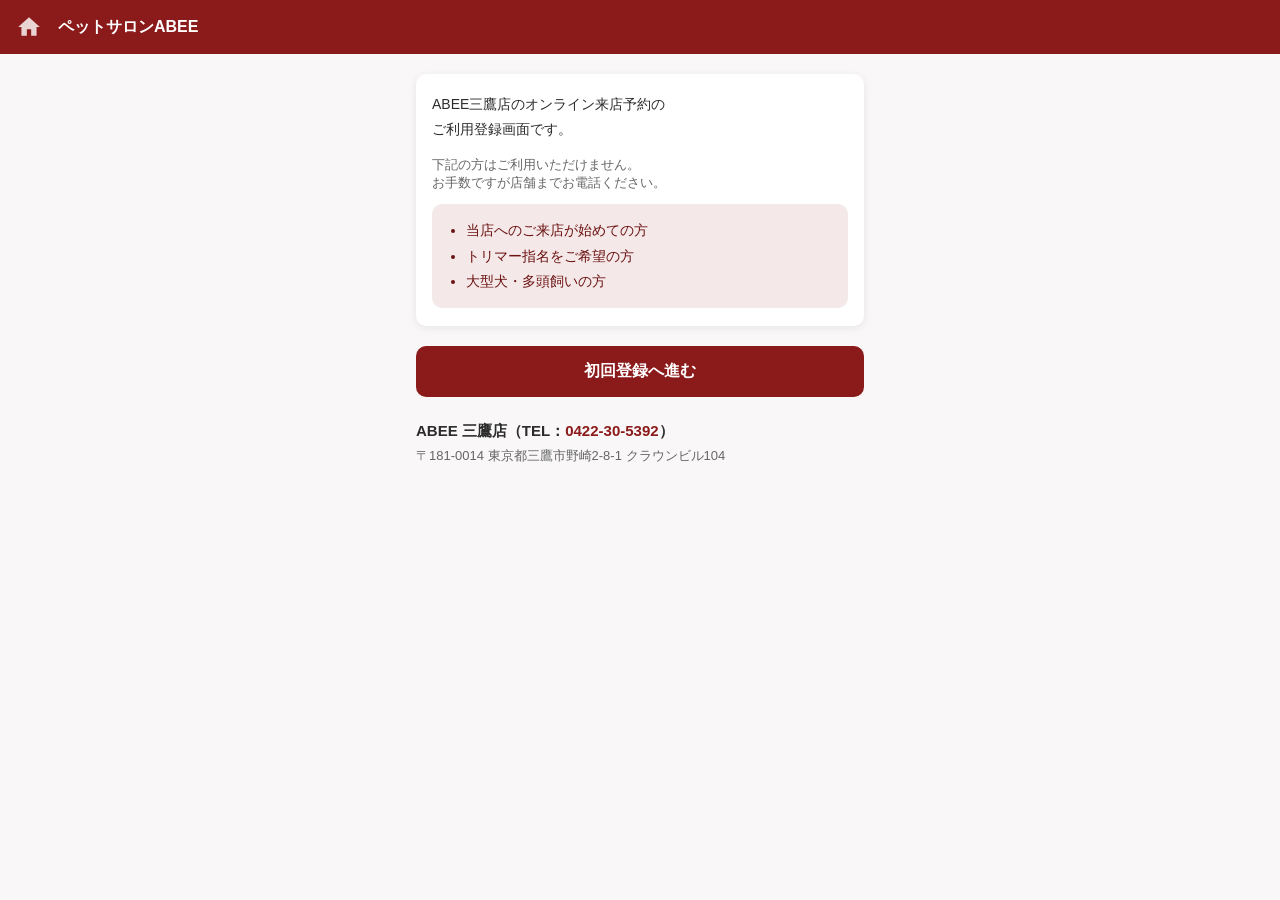
==== index.html @ 14ad0a44 "7/12 15:30" ====
<!DOCTYPE html>
<html lang="ja">
<head>
  <meta charset="UTF-8">
  <meta name="viewport" content="width=device-width, initial-scale=1.0, viewport-fit=cover">
  <title>LINE予約 | ABEE三鷹店</title>
  <link rel="stylesheet" href="style.css">
</head>
<body>

<!-- ローディングオーバーレイ -->
<div id="loading-overlay">
  <div class="spinner"></div>
</div>

<!-- トースト通知 -->
<div id="toast" class="toast" role="alert"></div>


<!-- ══════════════════════════════════════════════
     画面①  初回登録 — ガイダンス
══════════════════════════════════════════════ -->
<div id="screen-register" class="screen">
  <header class="header">
    <button class="header__home-btn" onclick="App.loadHome()" aria-label="ホームへ戻る">
      <svg xmlns="http://www.w3.org/2000/svg" viewBox="0 0 24 24" fill="currentColor" width="26" height="26">
        <path d="M10 20v-6h4v6h5v-8h3L12 3 2 12h3v8z"/>
      </svg>
    </button>
    <span class="header__title">ペットサロンABEE</span>
  </header>

  <div class="content">
    <div class="card">
      <p style="font-size:14px; line-height:1.8; margin-bottom:14px;">
        ABEE三鷹店のオンライン来店予約の<br>ご利用登録画面です。
      </p>
      <p style="font-size:13px; color:#666; margin-bottom:12px;">
        下記の方はご利用いただけません。<br>お手数ですが店舗までお電話ください。
      </p>
      <div class="notice-box">
        <ul>
          <li>当店へのご来店が始めての方</li>
          <li>トリマー指名をご希望の方</li>
          <li>大型犬・多頭飼いの方</li>
        </ul>
      </div>
    </div>

    <button class="btn btn--primary" onclick="showScreen('screen-terms')">
      初回登録へ進む
    </button>

    <div class="shop-info">
      <strong>ABEE 三鷹店（TEL：<a href="tel:0422-30-5392">0422-30-5392</a>）</strong>
      〒181-0014 東京都三鷹市野崎2-8-1 クラウンビル104
    </div>
  </div>
</div>


<!-- ══════════════════════════════════════════════
     画面②  利用規約
══════════════════════════════════════════════ -->
<div id="screen-terms" class="screen">
  <header class="header">
    <button class="header__home-btn" onclick="App.loadHome()" aria-label="ホームへ戻る">
      <svg xmlns="http://www.w3.org/2000/svg" viewBox="0 0 24 24" fill="currentColor" width="26" height="26">
        <path d="M10 20v-6h4v6h5v-8h3L12 3 2 12h3v8z"/>
      </svg>
    </button>
    <span class="header__title">ペットサロンABEE</span>
  </header>

  <div class="content">
    <div class="card">
      <p style="font-size:14px; font-weight:600; margin-bottom:12px;">利用規約をご確認ください</p>
      <div class="terms-box">
        <h3>LINEアプリ利用規約</h3>
        <p>本サービスは、ペットサロンABEE（以下「当店」）が提供するLINEミニアプリ（以下「本アプリ」）を通じたオンライン予約サービスです。ご利用の前に以下の規約をお読みください。</p>

        <h4>第1条（サービス内容）</h4>
        <p>本アプリは、当店へのトリミング等の施術予約をLINE上から行うためのサービスです。予約の確定は当店での受付完了をもって成立します。</p>

        <h4>第2条（利用資格）</h4>
        <p>本サービスは、当店に既にご登録いただいているお客様のみご利用いただけます。初めてご来店の方、トリマー指名をご希望の方、大型犬・多頭飼いの方は、お電話にてご予約ください。</p>

        <h4>第3条（個人情報の取り扱い）</h4>
        <p>ご登録いただいた氏名・電話番号・ペット情報等の個人情報は、予約管理・サービス提供のみに使用します。第三者への提供は法令に基づく場合を除き行いません。</p>

        <h4>第4条（LINEユーザー情報）</h4>
        <p>本アプリはLINEのユーザーID取得を行います。取得した情報はお客様の予約情報との紐付けにのみ使用し、マーケティング等の目的には使用しません。</p>

        <h4>第5条（予約のキャンセル）</h4>
        <p>予約のキャンセルは、予約日の前日17時までに本アプリよりお手続きください。前日17時以降のキャンセルはお電話にてご連絡ください。当日のキャンセルはご遠慮ください。</p>

        <h4>第6条（免責事項）</h4>
        <p>通信障害・システム障害等によりサービスが利用できない場合、当店は責任を負いかねます。重要なご予約はお電話にてご確認ください。</p>

        <h4>第7条（規約の変更）</h4>
        <p>当店は予告なく本規約を変更することがあります。変更後も本サービスをご利用いただいた場合、変更後の規約に同意いただいたものとみなします。</p>

        <h3 style="margin-top:16px;">個人情報の取り扱いについて</h3>
        <p>当店は、お客様からご提供いただいた個人情報（氏名・電話番号・ペット情報・LINEユーザー情報等）を以下の目的で利用します。</p>
        <h4>利用目的</h4>
        <p>予約管理・サービス提供・リマインダー通知・店舗からのご連絡</p>
        <h4>第三者提供</h4>
        <p>法令に基づく場合を除き、お客様の個人情報を第三者に提供することはありません。</p>
        <h4>個人情報の管理</h4>
        <p>個人情報は適切に管理し、不正アクセス・紛失・破壊・改ざん・漏洩の防止に努めます。</p>
        <h4>お問い合わせ</h4>
        <p>個人情報の開示・訂正・削除をご希望の場合は、店舗までお電話ください。TEL：0422-30-5392</p>
      </div>

      <label class="checkbox-label" style="margin-top:16px;">
        <input type="checkbox" id="terms-agree" onchange="App.onTermsChange()">
        <span>利用規約に同意する</span>
      </label>
      <label class="checkbox-label" style="margin-top:10px;">
        <input type="checkbox" id="privacy-agree" onchange="App.onTermsChange()">
        <span>個人情報の取り扱いに同意する</span>
      </label>
    </div>

    <button class="btn btn--primary" id="btn-terms-next" disabled onclick="showScreen('screen-password')">進む</button>
  </div>
</div>


<!-- ══════════════════════════════════════════════
     画面③  初回登録パスワード
══════════════════════════════════════════════ -->
<div id="screen-password" class="screen">
  <header class="header">
    <button class="header__home-btn" onclick="App.loadHome()" aria-label="ホームへ戻る">
      <svg xmlns="http://www.w3.org/2000/svg" viewBox="0 0 24 24" fill="currentColor" width="26" height="26">
        <path d="M10 20v-6h4v6h5v-8h3L12 3 2 12h3v8z"/>
      </svg>
    </button>
    <span class="header__title">ペットサロンABEE</span>
  </header>

  <div class="content" style="justify-content:center;">
    <div class="card">
      <p style="font-size:14px; text-align:center; line-height:1.8; margin-bottom:16px;">
        初回利用登録パスワードを<br>入力してください
      </p>
      <div class="form-group">
        <input
          id="input-password"
          class="form-input"
          type="password"
          placeholder="パスワード"
          autocomplete="off"
        >
      </div>
    </div>
    <button class="btn btn--primary" onclick="App.handlePassword()">進む</button>
  </div>
</div>


<!-- ══════════════════════════════════════════════
     画面④  初回登録 — 電話番号入力
══════════════════════════════════════════════ -->
<div id="screen-register-form" class="screen">
  <header class="header">
    <button class="header__home-btn" onclick="App.loadHome()" aria-label="ホームへ戻る">
      <svg xmlns="http://www.w3.org/2000/svg" viewBox="0 0 24 24" fill="currentColor" width="26" height="26">
        <path d="M10 20v-6h4v6h5v-8h3L12 3 2 12h3v8z"/>
      </svg>
    </button>
    <span class="header__title">ペットサロンABEE</span>
  </header>

  <div class="content">
    <div class="card">
      <p style="font-size:14px; margin-bottom:16px; line-height:1.7;">
        下記入力欄から登録してください
      </p>
      <div class="form-group">
        <label class="form-label" for="input-tel">携帯電話番号を入力してください。</label>
        <input
          id="input-tel"
          class="form-input"
          type="tel"
          inputmode="numeric"
          placeholder="09012345678"
          maxlength="11"
          autocomplete="tel"
        >
      </div>
      <p style="font-size:12px; color:#999; margin-top:8px;">
        ※ ハイフンなしで入力してください
      </p>
    </div>

    <button class="btn btn--primary" onclick="App.handleRegister()">進む</button>

    <div class="shop-info">
      <strong>ABEE 三鷹店（TEL：<a href="tel:0422-30-5392">0422-30-5392</a>）</strong>
      〒181-0014 東京都三鷹市野崎2-8-1 クラウンビル104
    </div>
  </div>
</div>


<!-- ══════════════════════════════════════════════
     画面⑤  初回登録 — 完了
══════════════════════════════════════════════ -->
<div id="screen-register-done" class="screen">
  <header class="header">
    <button class="header__home-btn" onclick="App.loadHome()" aria-label="ホームへ戻る">
      <svg xmlns="http://www.w3.org/2000/svg" viewBox="0 0 24 24" fill="currentColor" width="26" height="26">
        <path d="M10 20v-6h4v6h5v-8h3L12 3 2 12h3v8z"/>
      </svg>
    </button>
    <span class="header__title">ペットサロンABEE</span>
  </header>

  <div class="content" style="justify-content:center; gap:24px;">
    <div class="done-icon">✅</div>
    <p class="done-title" id="register-done-title">初回登録が完了しました。</p>
    <p class="done-msg" id="register-done-msg">次回からはこちらの画面から<br>予約が可能になります。</p>
    <button class="btn btn--primary" onclick="App.loadHome()">予約画面へ進む</button>
  </div>
</div>


<!-- ══════════════════════════════════════════════
     画面⑥  ホーム（予約一覧）
══════════════════════════════════════════════ -->
<div id="screen-home" class="screen">
  <header class="header">
    <button class="header__home-btn" onclick="App.loadHome()" aria-label="ホームへ戻る">
      <svg xmlns="http://www.w3.org/2000/svg" viewBox="0 0 24 24" fill="currentColor" width="26" height="26">
        <path d="M10 20v-6h4v6h5v-8h3L12 3 2 12h3v8z"/>
      </svg>
    </button>
    <span class="header__title">ペットサロンABEE</span>
  </header>

  <div class="content">
    <div class="card">
      <p class="section-title">現在のご予約</p>
      <div id="reservation-list">
        <p class="empty-msg">読み込み中...</p>
      </div>
    </div>

    <button class="btn btn--primary" onclick="App.openPetSelect()">新規予約</button>

    <div class="notice-box">
      <p>下記をご希望のお客様はお電話ください。</p>
      <ul>
        <li>トリマー指名をご希望の方</li>
        <li>大型犬・多頭飼いの方</li>
      </ul>
    </div>

    <div class="shop-info">
      <strong>ABEE 三鷹店（TEL：<a href="tel:0422-30-5392">0422-30-5392</a>）</strong>
      〒181-0014 東京都三鷹市野崎2-8-1 クラウンビル104
    </div>
  </div>
</div>


<!-- ══════════════════════════════════════════════
     画面⑦  ペット選択
══════════════════════════════════════════════ -->
<div id="screen-pet-select" class="screen">
  <header class="header">
    <button class="header__home-btn" onclick="App.loadHome()" aria-label="ホームへ戻る">
      <svg xmlns="http://www.w3.org/2000/svg" viewBox="0 0 24 24" fill="currentColor" width="26" height="26">
        <path d="M10 20v-6h4v6h5v-8h3L12 3 2 12h3v8z"/>
      </svg>
    </button>
    <span class="header__title">ペットサロンABEE</span>
    <span class="header__sub">ペット選択</span>
  </header>

  <div class="content">
    <div class="card">
      <p class="section-title">予約するペットを選択</p>
      <div class="form-group" style="margin-top:12px;">
        <label class="form-label" for="select-pet">ペット</label>
        <select id="select-pet" class="form-select"></select>
      </div>
    </div>

    <button class="btn btn--primary" onclick="App.handlePetSelect()">日程を選ぶ</button>
    <button class="btn btn--ghost" onclick="App.loadHome()">← 戻る</button>
  </div>
</div>


<!-- ══════════════════════════════════════════════
     画面⑧  日程・時間選択カレンダー
══════════════════════════════════════════════ -->
<div id="screen-calendar" class="screen">
  <header class="header">
    <button class="header__home-btn" onclick="App.loadHome()" aria-label="ホームへ戻る">
      <svg xmlns="http://www.w3.org/2000/svg" viewBox="0 0 24 24" fill="currentColor" width="26" height="26">
        <path d="M10 20v-6h4v6h5v-8h3L12 3 2 12h3v8z"/>
      </svg>
    </button>
    <span class="header__title">ペットサロンABEE</span>
  </header>

  <div class="content">
    <div class="card" style="padding:14px 12px;">
      <div class="cal-header">
        <button class="btn-week" onclick="App.prevWeek()">前週</button>
        <span class="cal-week-label" id="cal-week-label"></span>
        <button class="btn-week" onclick="App.nextWeek()">翌週</button>
      </div>
      <div style="overflow-x:auto;">
        <table class="cal-table">
          <thead>
            <tr>
              <th></th>
              <th>10:00</th>
              <th>13:00</th>
              <th>16:00</th>
            </tr>
          </thead>
          <tbody id="cal-tbody"></tbody>
        </table>
      </div>
    </div>

    <div class="notice-box">
      <p>下記をご希望のお客様はお電話ください。</p>
      <ul>
        <li>トリマー指名をご希望の方</li>
        <li>大型犬・多頭飼いの方</li>
      </ul>
    </div>

    <div class="footer">
      <button class="btn btn--ghost" onclick="App.loadHome()">← ホームへ戻る</button>
    </div>
  </div>
</div>


<!-- ══════════════════════════════════════════════
     画面⑨  予約情報入力フォーム
══════════════════════════════════════════════ -->
<div id="screen-booking" class="screen">
  <header class="header">
    <button class="header__home-btn" onclick="App.loadHome()" aria-label="ホームへ戻る">
      <svg xmlns="http://www.w3.org/2000/svg" viewBox="0 0 24 24" fill="currentColor" width="26" height="26">
        <path d="M10 20v-6h4v6h5v-8h3L12 3 2 12h3v8z"/>
      </svg>
    </button>
    <span class="header__title">ペットサロンABEE</span>
    <span class="header__sub">予約内容</span>
  </header>

  <div class="content">
    <div class="card">
      <p class="section-title" id="form-header"></p>
      <dl class="booking-summary" style="margin-top:12px;">
        <dt>ペット</dt>
        <dd id="form-pet-name">—</dd>
      </dl>
    </div>

    <div class="card">
      <div class="form-group">
        <label class="form-label" for="input-message">連絡事項（任意）</label>
        <textarea id="input-message" class="form-textarea" placeholder="気になることがあればお書きください"></textarea>
      </div>
    </div>

    <button class="btn btn--primary" onclick="App.handleBooking()">予約する</button>
    <button class="btn btn--ghost" onclick="App.openPetSelect()">← 日程選択へ戻る</button>
  </div>
</div>


<!-- ══════════════════════════════════════════════
     画面⑩  予約完了
══════════════════════════════════════════════ -->
<div id="screen-booking-done" class="screen">
  <header class="header">
    <button class="header__home-btn" onclick="App.loadHome()" aria-label="ホームへ戻る">
      <svg xmlns="http://www.w3.org/2000/svg" viewBox="0 0 24 24" fill="currentColor" width="26" height="26">
        <path d="M10 20v-6h4v6h5v-8h3L12 3 2 12h3v8z"/>
      </svg>
    </button>
    <span class="header__title">ペットサロンABEE</span>
  </header>

  <div class="content" style="justify-content:center; gap:20px;">
    <div class="done-icon">🐾</div>
    <p class="done-title">予約が完了しました！</p>
    <div class="booking-summary">
      <dt>予約内容</dt>
      <dd id="confirm-detail">—</dd>
    </div>
    <p class="done-msg">当日はよろしくお願いいたします。</p>
    <button class="btn btn--primary" onclick="App.loadHome()">ホームへ戻る</button>
    <div class="shop-info">
      <strong>ABEE 三鷹店（TEL：<a href="tel:0422-30-5392">0422-30-5392</a>）</strong>
      〒181-0014 東京都三鷹市野崎2-8-1 クラウンビル104
    </div>
  </div>
</div>


<!-- ══════════════════════════════════════════════
     画面⑪  予約詳細・キャンセル
══════════════════════════════════════════════ -->
<div id="screen-reservation-detail" class="screen">
  <header class="header">
    <button class="header__home-btn" onclick="App.loadHome()" aria-label="ホームへ戻る">
      <svg xmlns="http://www.w3.org/2000/svg" viewBox="0 0 24 24" fill="currentColor" width="26" height="26">
        <path d="M10 20v-6h4v6h5v-8h3L12 3 2 12h3v8z"/>
      </svg>
    </button>
    <span class="header__title">ペットサロンABEE</span>
    <span class="header__sub">予約詳細</span>
  </header>

  <div class="content">
    <div class="card">
      <p class="section-title">予約内容</p>
      <dl class="booking-summary" style="margin-top:12px;">
        <dt>日時</dt>
        <dd id="detail-datetime">—</dd>
        <dt>ペット</dt>
        <dd id="detail-pet">—</dd>
      </dl>
    </div>

    <div id="cancel-section">
      <button class="btn btn--secondary" onclick="App.confirmCancel()" id="btn-cancel">
        予約をキャンセルする
      </button>
      <p style="font-size:12px; color:#999; text-align:center; margin-top:8px;">
        ※ キャンセルは前日17時まで可能です
      </p>
    </div>

    <div id="cancel-expired-section" style="display:none;">
      <div class="notice-box">
        <p>キャンセル期限（前日17時）を過ぎています。<br>お電話にてご連絡ください。</p>
      </div>
    </div>

    <button class="btn btn--ghost" onclick="App.loadHome()">← 戻る</button>

    <div class="shop-info">
      <strong>ABEE 三鷹店（TEL：<a href="tel:0422-30-5392">0422-30-5392</a>）</strong>
      〒181-0014 東京都三鷹市野崎2-8-1 クラウンビル104
    </div>
  </div>
</div>


<!-- ══════════════════════════════════════════════
     画面⑫  キャンセル完了
══════════════════════════════════════════════ -->
<div id="screen-cancel-done" class="screen">
  <header class="header">
    <button class="header__home-btn" onclick="App.loadHome()" aria-label="ホームへ戻る">
      <svg xmlns="http://www.w3.org/2000/svg" viewBox="0 0 24 24" fill="currentColor" width="26" height="26">
        <path d="M10 20v-6h4v6h5v-8h3L12 3 2 12h3v8z"/>
      </svg>
    </button>
    <span class="header__title">ペットサロンABEE</span>
  </header>

  <div class="content" style="justify-content:center; gap:20px;">
    <div class="done-icon">✅</div>
    <p class="done-title">キャンセルが完了しました</p>
    <p class="done-msg">またのご予約をお待ちしております。</p>
    <button class="btn btn--primary" onclick="App.loadHome()">ホームへ戻る</button>
  </div>
</div>


<!-- ── スクリプト ─────────────────────────── -->
<!-- LIFF SDK -->
<script src="https://static.line-scdn.net/liff/edge/versions/2.22.3/sdk.js"></script>

<script>
  // LINEアプリ外（PCブラウザ等）で開いた場合の保険用モック
  if (typeof liff === 'undefined') {
    window.liff = {
      init: () => Promise.resolve(),
      isLoggedIn: () => true,
      getProfile: () => Promise.resolve({ userId: 'Uf1234567890mock', displayName: 'テストユーザー' }),
      login: () => {},
      closeWindow: () => {},
    };
  }

  function showScreen(id) {
    document.querySelectorAll('.screen').forEach(s => s.classList.remove('active'));
    const el = document.getElementById(id);
    if (el) el.classList.add('active');
    window.scrollTo(0, 0);
  }
</script>

<script src="config.js"></script>
<script src="api.js"></script>
<script src="app.js"></script>

</body>
</html>
---- style.css ----
/* ============================================================
   style.css — ABEEペットサロン LIFFアプリ
   ブランドカラー: ダークレッド #8B1A1A
   ============================================================ */

/* ── リセット & ベース ── */
*, *::before, *::after { box-sizing: border-box; margin: 0; padding: 0; }

:root {
  --red:        #8B1A1A;
  --red-dark:   #6B1212;
  --red-light:  #F5E8E8;
  --red-mid:    #C23535;
  --text:       #2c2c2c;
  --text-muted: #666;
  --border:     #ddd;
  --bg:         #f9f7f7;
  --white:      #ffffff;
  --radius:     10px;
  --shadow:     0 2px 8px rgba(0,0,0,0.08);
  --font: 'Hiragino Kaku Gothic ProN', 'Noto Sans JP', sans-serif;
}

html, body {
  font-family: var(--font);
  font-size: 15px;
  color: var(--text);
  background: var(--bg);
  min-height: 100vh;
  -webkit-text-size-adjust: 100%;
}

/* ── ローディングオーバーレイ ── */
#loading-overlay {
  display: none;
  position: fixed; inset: 0;
  background: rgba(0,0,0,0.35);
  z-index: 100;
  align-items: center;
  justify-content: center;
}
.spinner {
  width: 44px; height: 44px;
  border: 4px solid rgba(255,255,255,0.3);
  border-top-color: #fff;
  border-radius: 50%;
  animation: spin 0.8s linear infinite;
}
@keyframes spin { to { transform: rotate(360deg); } }

/* ── トースト通知 ── */
.toast {
  position: fixed; top: 70px; left: 16px; right: 16px;
  transform: translateY(-20px);
  opacity: 0; pointer-events: none;
  background: var(--text); color: #fff;
  padding: 12px 16px; border-radius: 12px;
  font-size: 13px;
  white-space: normal;
  word-break: break-word;
  text-align: center;
  box-shadow: 0 4px 12px rgba(0,0,0,0.2);
  transition: opacity 0.3s, transform 0.3s;
  z-index: 200;
}
.toast.show { opacity: 1; transform: translateY(0); }
.toast--error { background: var(--red); }
.toast--success { background: #2e7d32; }

/* ── 画面管理 ── */
.screen { display: none; }
.screen.active { display: flex; flex-direction: column; min-height: 100vh; }

/* ── ヘッダー ── */
.header {
  background: var(--red);
  color: #fff;
  display: flex; align-items: center; gap: 10px;
  padding: 14px 16px;
  position: sticky; top: 0; z-index: 10;
}
.header__home-btn {
  background: none;
  border: none;
  padding: 0;
  margin-right: 6px;
  cursor: pointer;
  color: #F5E8E8; /* var(--red-light) ヘッダー背景の薄い色 */
  display: flex;
  align-items: center;
  flex-shrink: 0;
  opacity: 0.9;
  transition: opacity 0.15s;
}
.header__home-btn:active { opacity: 0.6; }
.header__title { font-size: 16px; font-weight: 600; }
.header__sub { font-size: 13px; opacity: 0.85; margin-left: auto; }

/* ── コンテンツエリア ── */
.content {
  flex: 1;
  padding: 20px 16px;
  display: flex; flex-direction: column; gap: 20px;
  max-width: 480px; width: 100%; margin: 0 auto;
}

/* ── カード ── */
.card {
  background: var(--white);
  border-radius: var(--radius);
  box-shadow: var(--shadow);
  padding: 18px 16px;
}

/* ── ボタン ── */
.btn {
  display: block; width: 100%;
  padding: 15px;
  border: none; border-radius: var(--radius);
  font-family: var(--font);
  font-size: 16px; font-weight: 700;
  cursor: pointer; text-align: center;
  transition: background 0.15s, opacity 0.15s;
  text-decoration: none;
}
.btn--primary {
  background: var(--red);
  color: #fff;
}
.btn--primary:active { background: var(--red-dark); }
.btn--secondary {
  background: var(--white);
  color: var(--red);
  border: 2px solid var(--red);
}
.btn--ghost {
  background: transparent;
  color: var(--text-muted);
  font-weight: 400; font-size: 14px;
}

/* ── フォーム要素 ── */
.form-group { display: flex; flex-direction: column; gap: 6px; }
.form-label { font-size: 13px; color: var(--text-muted); font-weight: 600; }
.form-input,
.form-select,
.form-textarea {
  border: 2px solid var(--border);
  border-radius: var(--radius);
  padding: 12px 14px;
  font-size: 16px;
  font-family: var(--font);
  color: var(--text);
  background: var(--white);
  width: 100%;
  outline: none;
  transition: border-color 0.15s;
}
.form-input:focus,
.form-select:focus,
.form-textarea:focus { border-color: var(--red); }
.form-textarea { resize: vertical; min-height: 80px; }

/* ── 注意書きボックス ── */
.notice-box {
  background: var(--red-light);
  border-radius: var(--radius);
  padding: 14px 16px;
}
.notice-box ul {
  padding-left: 18px;
  font-size: 14px;
  color: var(--red-dark);
  line-height: 1.8;
}
.notice-box p { font-size: 14px; color: var(--red-dark); }

/* ── 店舗情報 ── */
.shop-info { font-size: 13px; color: var(--text-muted); line-height: 1.8; }
.shop-info strong { font-size: 15px; color: var(--text); display: block; }
.shop-info a { color: var(--red); text-decoration: none; font-weight: 600; }

/* ── 予約一覧 ── */
#reservation-list { display: flex; flex-direction: column; gap: 10px; }
.reservation-item {
  border-left: 4px solid var(--red);
  padding: 10px 12px;
  background: var(--red-light);
  border-radius: 0 var(--radius) var(--radius) 0;
}
.reservation-date { font-size: 13px; color: var(--text-muted); }
.reservation-detail { display: flex; gap: 12px; margin-top: 4px; font-size: 15px; }
.pet-name { font-weight: 700; }
.menu-name { color: var(--text-muted); }
.empty-msg { color: var(--text-muted); font-size: 14px; text-align: center; padding: 16px 0; }

/* ── ペット選択 ── */
.section-title {
  font-size: 15px; font-weight: 700;
  margin-bottom: 4px;
  padding-bottom: 8px;
  border-bottom: 2px solid var(--red-light);
}

/* ── カレンダー ── */
.cal-header {
  display: flex; align-items: center; justify-content: space-between;
  margin-bottom: 12px;
}
.cal-week-label { font-size: 15px; font-weight: 700; }
.btn-week {
  background: var(--red-light);
  border: none;
  border-radius: 8px;
  padding: 6px 14px;
  font-size: 13px; font-family: var(--font);
  color: var(--red);
  cursor: pointer; font-weight: 600;
}
.btn-week:active { background: #eecece; }

.cal-table { width: 100%; border-collapse: collapse; font-size: 13px; }
.cal-table th {
  background: var(--red);
  color: #fff;
  padding: 8px 4px;
  text-align: center;
  font-weight: 600;
}
.cal-table td {
  padding: 8px 4px;
  text-align: center;
  border-bottom: 1px solid var(--border);
  vertical-align: middle;
}
.cal-date { text-align: left; padding-left: 4px; font-size: 12px; white-space: nowrap; }
.cal-closed { color: var(--text-muted); font-size: 13px; }
.cal-full { color: var(--border); font-size: 16px; }
.cal-unavailable { color: var(--border); }
.btn-slot {
  background: var(--red);
  color: #fff;
  border: none; border-radius: 6px;
  padding: 6px 8px;
  font-size: 12px; font-family: var(--font);
  font-weight: 600; cursor: pointer;
  white-space: nowrap;
}
.btn-slot:active { background: var(--red-dark); }

/* ── 予約確認 ── */
.booking-summary {
  background: var(--red-light);
  border-radius: var(--radius);
  padding: 14px 16px;
  font-size: 14px; line-height: 1.9;
}
.booking-summary dt { color: var(--text-muted); font-size: 12px; }
.booking-summary dd { font-weight: 700; margin: 0 0 8px; }

/* ── 完了画面 ── */
.done-icon { font-size: 56px; text-align: center; }
.done-title { font-size: 20px; font-weight: 700; text-align: center; color: var(--red); }
.done-msg { font-size: 14px; text-align: center; color: var(--text-muted); line-height: 1.8; }

/* ── 利用規約ボックス ── */
.terms-box {
  border: 2px solid var(--red);
  border-radius: var(--radius);
  padding: 14px 16px;
  height: 260px;
  overflow-y: scroll;
  font-size: 13px;
  line-height: 1.8;
  color: var(--text);
  background: var(--white);
}
.terms-box h3 {
  font-size: 14px; font-weight: 700;
  margin-bottom: 10px; color: var(--red);
}
.terms-box h4 {
  font-size: 13px; font-weight: 700;
  margin: 12px 0 4px;
}
.terms-box p { margin-bottom: 6px; }

/* ── チェックボックス ── */
.checkbox-label {
  display: flex; align-items: center; gap: 10px;
  font-size: 15px; cursor: pointer;
}
.checkbox-label input[type="checkbox"] {
  width: 20px; height: 20px;
  accent-color: var(--red);
  cursor: pointer;
  flex-shrink: 0;
}

/* ── disabled ボタン ── */
.btn:disabled {
  opacity: 0.4;
  cursor: not-allowed;
}

/* ── フッター ── */
.footer {
  padding: 12px 16px;
  max-width: 480px; width: 100%; margin: 0 auto;
}
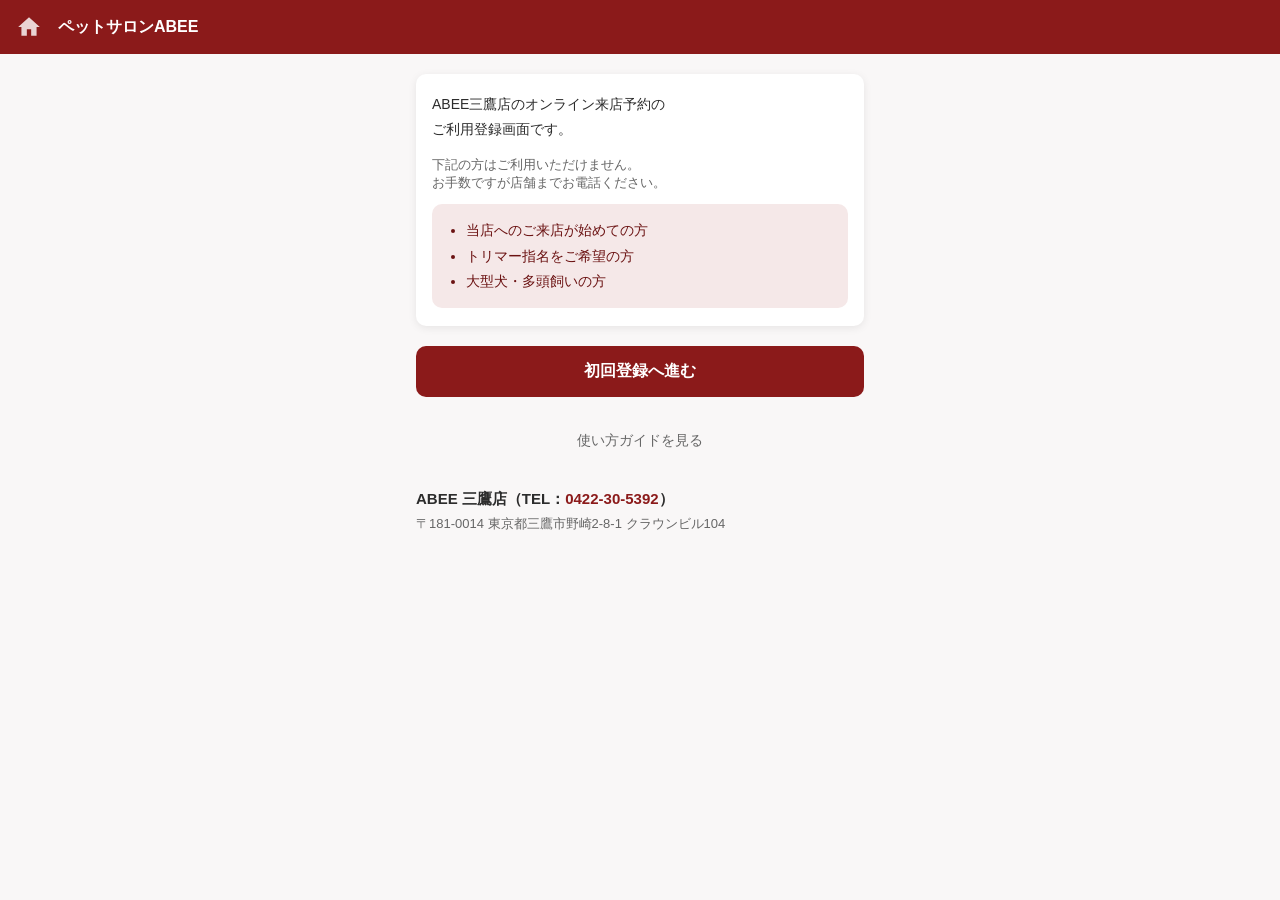
==== commit 0f538b0d: "LINE予約アプリの使い方ガイドページを追加 初回登録〜予約〜キャンセルまでの流れをまとめた独立ページ (guide.html)を追加し、初回登録案内画面(screen-register)から リンク" ====
--- a/index.html
+++ b/index.html
@@ -51,6 +51,8 @@
       初回登録へ進む
     </button>
 
+    <a class="btn btn--ghost" href="guide.html" style="text-decoration:none;">使い方ガイドを見る</a>
+
     <div class="shop-info">
       <strong>ABEE 三鷹店（TEL：<a href="tel:0422-30-5392">0422-30-5392</a>）</strong>
       〒181-0014 東京都三鷹市野崎2-8-1 クラウンビル104
@@ -92,7 +94,7 @@
         <p>本アプリはLINEのユーザーID取得を行います。取得した情報はお客様の予約情報との紐付けにのみ使用し、マーケティング等の目的には使用しません。</p>
 
         <h4>第5条（予約のキャンセル）</h4>
-        <p>予約のキャンセルは、予約日の前日17時までに本アプリよりお手続きください。前日17時以降のキャンセルはお電話にてご連絡ください。当日のキャンセルはご遠慮ください。</p>
+        <p>予約のキャンセルは、予約日の3日前までに本アプリよりお手続きください。3日前以降のキャンセルはお電話にてご連絡ください。当日のキャンセルはご遠慮ください。</p>
 
         <h4>第6条（免責事項）</h4>
         <p>通信障害・システム障害等によりサービスが利用できない場合、当店は責任を負いかねます。重要なご予約はお電話にてご確認ください。</p>
@@ -100,15 +102,16 @@
         <h4>第7条（規約の変更）</h4>
         <p>当店は予告なく本規約を変更することがあります。変更後も本サービスをご利用いただいた場合、変更後の規約に同意いただいたものとみなします。</p>
 
-        <h3 style="margin-top:16px;">個人情報の取り扱いについて</h3>
-        <p>当店は、お客様からご提供いただいた個人情報（氏名・電話番号・ペット情報・LINEユーザー情報等）を以下の目的で利用します。</p>
-        <h4>利用目的</h4>
-        <p>予約管理・サービス提供・リマインダー通知・店舗からのご連絡</p>
-        <h4>第三者提供</h4>
+        <h4>第8条（個人情報の利用目的）</h4>
+        <p>当店は、お客様からご提供いただいた個人情報（氏名・電話番号・ペット情報・LINEユーザー情報等）を、予約管理・サービス提供・リマインダー通知・店舗からのご連絡の目的で利用します。</p>
+
+        <h4>第9条（個人情報の第三者提供）</h4>
         <p>法令に基づく場合を除き、お客様の個人情報を第三者に提供することはありません。</p>
-        <h4>個人情報の管理</h4>
+
+        <h4>第10条（個人情報の管理）</h4>
         <p>個人情報は適切に管理し、不正アクセス・紛失・破壊・改ざん・漏洩の防止に努めます。</p>
-        <h4>お問い合わせ</h4>
+
+        <h4>第11条（個人情報に関するお問い合わせ）</h4>
         <p>個人情報の開示・訂正・削除をご希望の場合は、店舗までお電話ください。TEL：0422-30-5392</p>
       </div>
 
@@ -195,7 +198,51 @@
       </p>
     </div>
 
-    <button class="btn btn--primary" onclick="App.handleRegister()">進む</button>
+    <button class="btn btn--primary" onclick="App.handleSendPin()">進む</button>
+
+    <div class="shop-info">
+      <strong>ABEE 三鷹店（TEL：<a href="tel:0422-30-5392">0422-30-5392</a>）</strong>
+      〒181-0014 東京都三鷹市野崎2-8-1 クラウンビル104
+    </div>
+  </div>
+</div>
+
+
+<!-- ══════════════════════════════════════════════
+     画面④-2  初回登録 — SMS PIN認証
+══════════════════════════════════════════════ -->
+<div id="screen-pin-verify" class="screen">
+  <header class="header">
+    <button class="header__home-btn" onclick="App.loadHome()" aria-label="ホームへ戻る">
+      <svg xmlns="http://www.w3.org/2000/svg" viewBox="0 0 24 24" fill="currentColor" width="26" height="26">
+        <path d="M10 20v-6h4v6h5v-8h3L12 3 2 12h3v8z"/>
+      </svg>
+    </button>
+    <span class="header__title">ペットサロンABEE</span>
+  </header>
+
+  <div class="content">
+    <div class="card">
+      <p style="font-size:14px; line-height:1.8; margin-bottom:16px;">
+        <span id="pin-sent-to">—</span> 宛に認証コードを送信しました。<br>
+        SMSに記載の4桁のコードを入力してください。
+      </p>
+      <div class="form-group">
+        <label class="form-label" for="input-pin">認証コード（4桁）</label>
+        <input
+          id="input-pin"
+          class="form-input"
+          type="tel"
+          inputmode="numeric"
+          placeholder="0000"
+          maxlength="4"
+          autocomplete="one-time-code"
+        >
+      </div>
+    </div>
+
+    <button class="btn btn--primary" onclick="App.handleVerifyPin()">認証する</button>
+    <button class="btn btn--ghost" onclick="App.handleResendPin()">コードを再送する</button>
 
     <div class="shop-info">
       <strong>ABEE 三鷹店（TEL：<a href="tel:0422-30-5392">0422-30-5392</a>）</strong>
@@ -401,7 +448,7 @@
       <dt>予約内容</dt>
       <dd id="confirm-detail">—</dd>
     </div>
-    <p class="done-msg">当日はよろしくお願いいたします。</p>
+    <p class="done-msg">当日はお気をつけてお越しください。<br>なお、キャンセルは予約日の3日前までアプリからお手続きいただけます。それ以降のキャンセルはお電話にてご連絡ください。</p>
     <button class="btn btn--primary" onclick="App.loadHome()">ホームへ戻る</button>
     <div class="shop-info">
       <strong>ABEE 三鷹店（TEL：<a href="tel:0422-30-5392">0422-30-5392</a>）</strong>
@@ -437,17 +484,28 @@
     </div>
 
     <div id="cancel-section">
-      <button class="btn btn--secondary" onclick="App.confirmCancel()" id="btn-cancel">
+      <div class="form-group" style="margin-bottom:12px;">
+        <label class="form-label" for="input-cancel-reason">キャンセル理由</label>
+        <textarea
+          id="input-cancel-reason"
+          class="form-input"
+          rows="3"
+          placeholder="キャンセルの理由を入力してください"
+          style="resize:vertical;"
+          oninput="document.getElementById('btn-cancel').disabled = this.value.trim() === ''"
+        ></textarea>
+      </div>
+      <button class="btn btn--secondary" onclick="App.confirmCancel()" id="btn-cancel" disabled>
         予約をキャンセルする
       </button>
       <p style="font-size:12px; color:#999; text-align:center; margin-top:8px;">
-        ※ キャンセルは前日17時まで可能です
+        ※ キャンセルは予約日の3日前まで可能です
       </p>
     </div>
 
     <div id="cancel-expired-section" style="display:none;">
       <div class="notice-box">
-        <p>キャンセル期限（前日17時）を過ぎています。<br>お電話にてご連絡ください。</p>
+        <p>キャンセル期限（予約日の3日前）を過ぎています。<br>お電話にてご連絡ください。</p>
       </div>
     </div>
 
